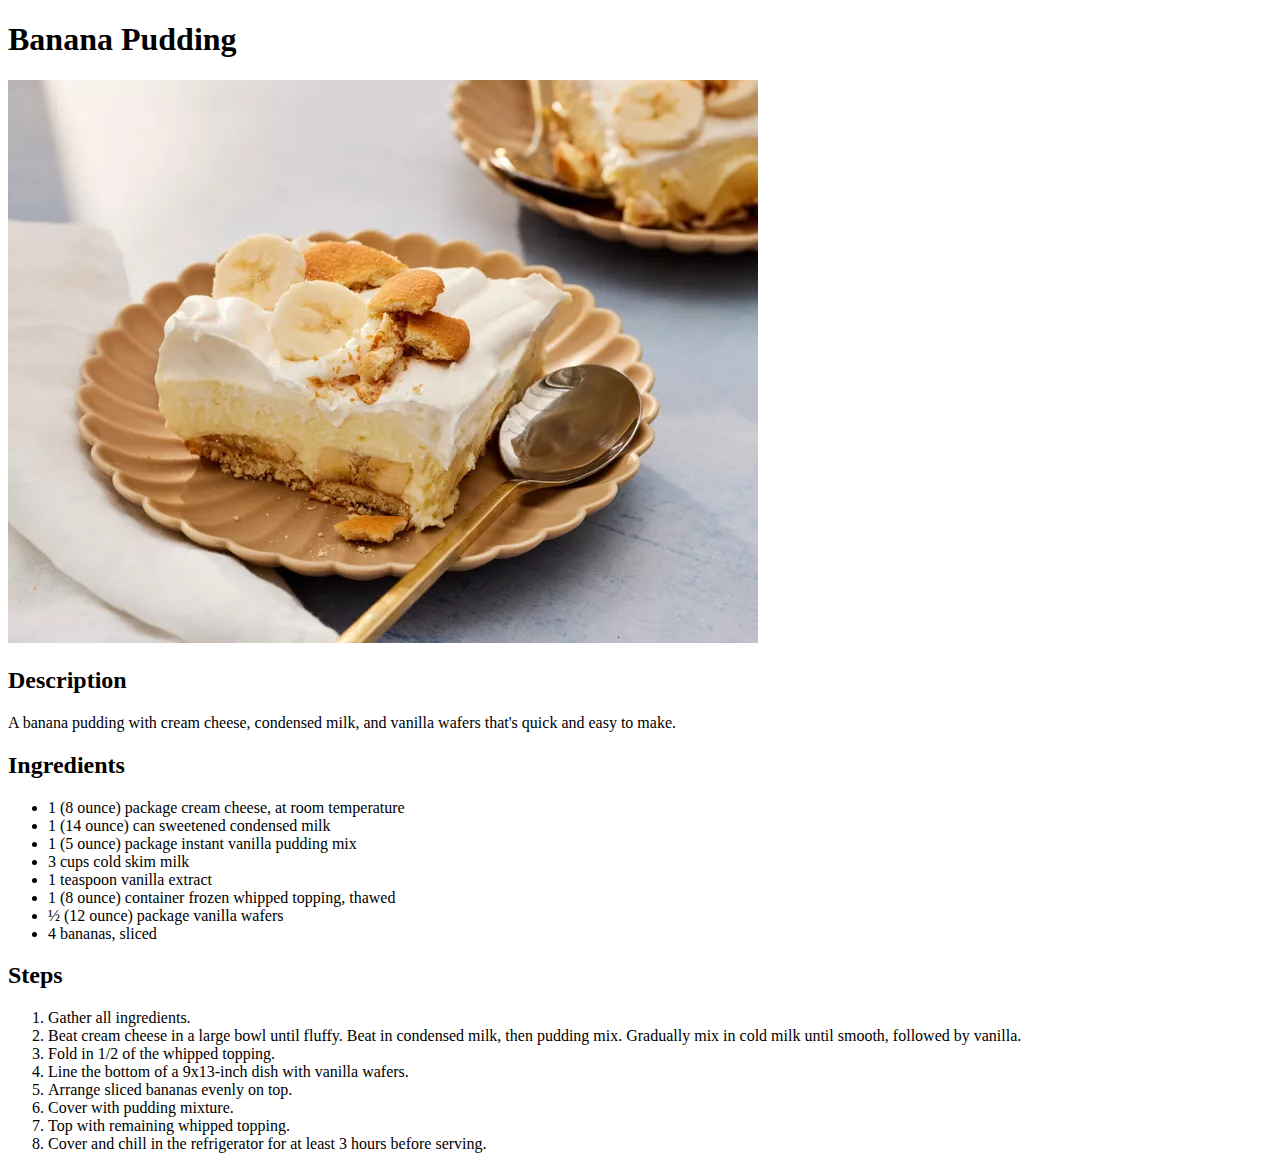
==== recipes/banana-pudding.html @ a1113bde "Add banana pudding recipe." ====
<!DOCTYPE html>
<html lang="en">
<head>
    <meta charset="UTF-8">
    <meta name="viewport" content="width=device-width, initial-scale=1.0">
    <title>Document</title>
</head>
<body>
    <h1>Banana Pudding</h1>
    <img src="../imgs/banana-pudding.jpg" alt="Banana Pudding">

    <h2>Description</h2>
    <p>A banana pudding with cream cheese, condensed milk, and vanilla wafers that's quick and easy to make.</p>

    <h2>Ingredients</h2>
    <ul>
        <li>1 (8 ounce) package cream cheese, at room temperature</li>
        <li>1 (14 ounce) can sweetened condensed milk</li>
        <li>1 (5 ounce) package instant vanilla pudding mix</li>
        <li>3 cups cold skim milk</li>
        <li>1 teaspoon vanilla extract</li>
        <li>1 (8 ounce) container frozen whipped topping, thawed</li>
        <li>½ (12 ounce) package vanilla wafers</li>
        <li>4 bananas, sliced</li>
    </ul>

    <h2>Steps</h2>
    <ol>
        <li>Gather all ingredients.</li>
        <li>Beat cream cheese in a large bowl until fluffy. Beat in condensed milk, then pudding mix. Gradually mix in cold milk until smooth, followed by vanilla.</li>
        <li>Fold in 1/2 of the whipped topping.</li>
        <li>Line the bottom of a 9x13-inch dish with vanilla wafers.</li>
        <li>Arrange sliced bananas evenly on top.</li>
        <li>Cover with pudding mixture.</li>
        <li>Top with remaining whipped topping.</li>
        <li>Cover and chill in the refrigerator for at least 3 hours before serving.</li>
    </ol>
</body>
</html>
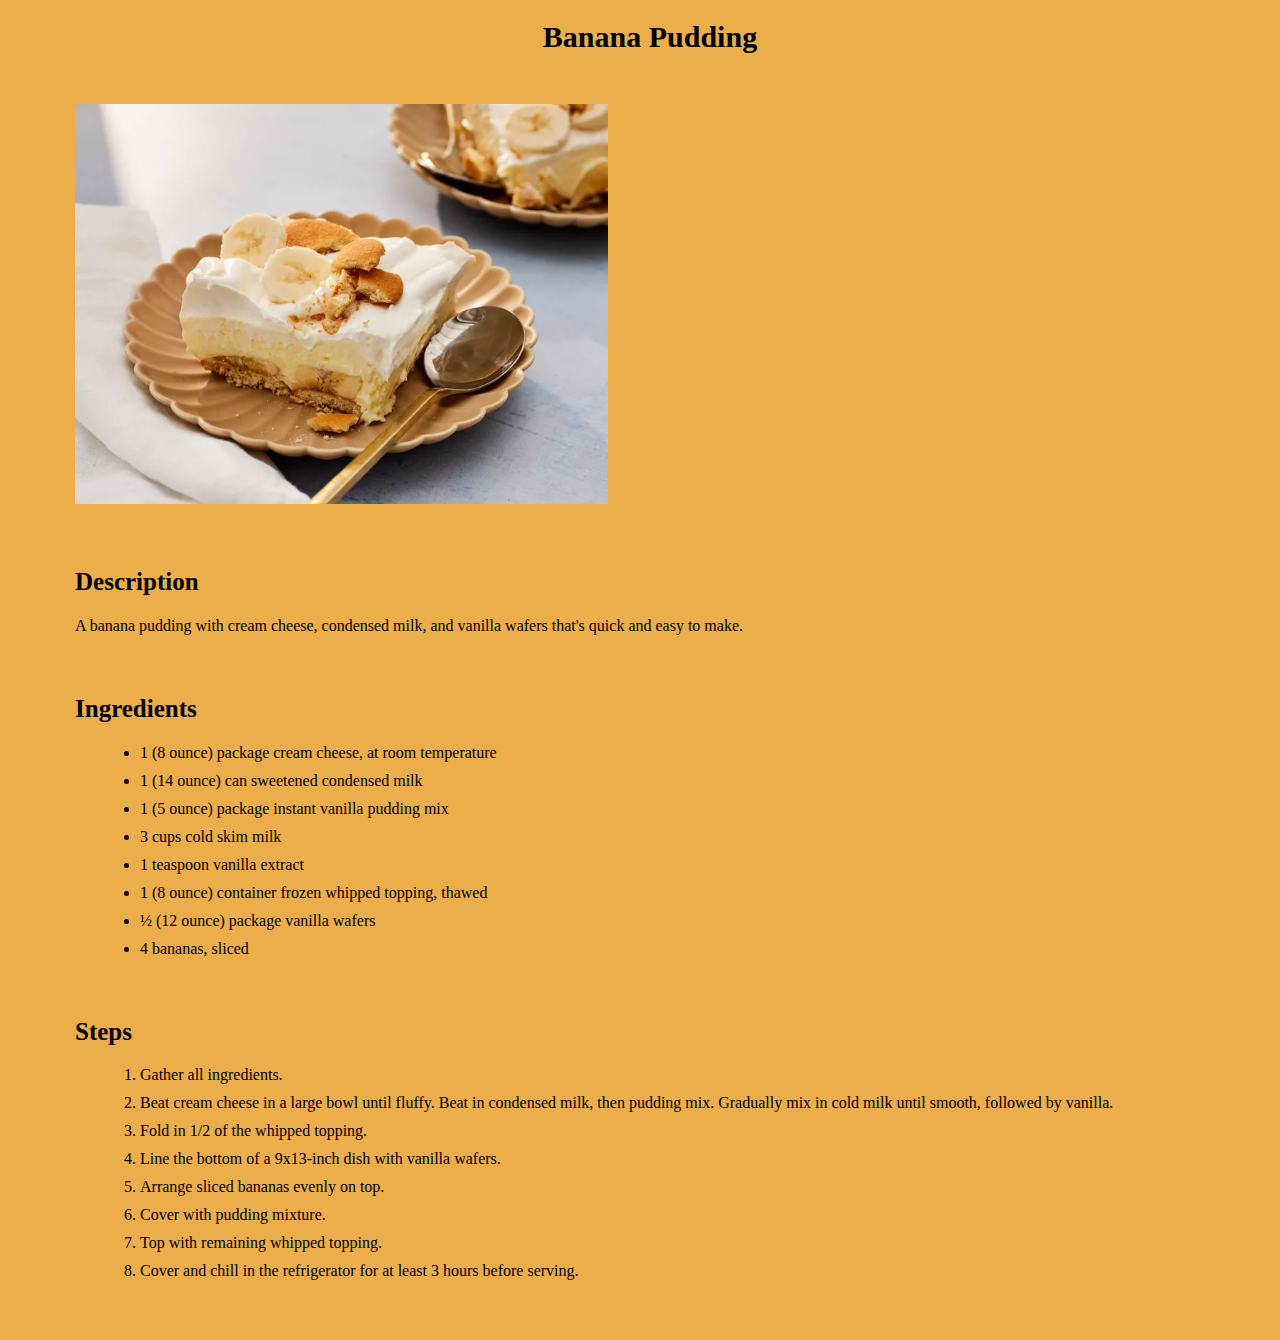
==== commit 1971b53a: "Add css styling to recipes pages" ====
--- a/recipes/banana-pudding.html
+++ b/recipes/banana-pudding.html
@@ -3,37 +3,45 @@
 <head>
     <meta charset="UTF-8">
     <meta name="viewport" content="width=device-width, initial-scale=1.0">
-    <title>Document</title>
+    <title>Banana Pudding Recipe</title>
+    <link rel="stylesheet" href="../style.css">
 </head>
 <body>
-    <h1>Banana Pudding</h1>
+    <h1 class="main-heading">Banana Pudding</h1>
+
     <img src="../imgs/banana-pudding.jpg" alt="Banana Pudding">
 
-    <h2>Description</h2>
-    <p>A banana pudding with cream cheese, condensed milk, and vanilla wafers that's quick and easy to make.</p>
+    <div>
+        <h2 class="sub-heading">Description</h2>
+        <p>A banana pudding with cream cheese, condensed milk, and vanilla wafers that's quick and easy to make.</p>
+    </div>
 
-    <h2>Ingredients</h2>
-    <ul>
-        <li>1 (8 ounce) package cream cheese, at room temperature</li>
-        <li>1 (14 ounce) can sweetened condensed milk</li>
-        <li>1 (5 ounce) package instant vanilla pudding mix</li>
-        <li>3 cups cold skim milk</li>
-        <li>1 teaspoon vanilla extract</li>
-        <li>1 (8 ounce) container frozen whipped topping, thawed</li>
-        <li>½ (12 ounce) package vanilla wafers</li>
-        <li>4 bananas, sliced</li>
-    </ul>
+    <div>
+        <h2 class="sub-heading">Ingredients</h2>
+        <ul>
+            <li>1 (8 ounce) package cream cheese, at room temperature</li>
+            <li>1 (14 ounce) can sweetened condensed milk</li>
+            <li>1 (5 ounce) package instant vanilla pudding mix</li>
+            <li>3 cups cold skim milk</li>
+            <li>1 teaspoon vanilla extract</li>
+            <li>1 (8 ounce) container frozen whipped topping, thawed</li>
+            <li>½ (12 ounce) package vanilla wafers</li>
+            <li>4 bananas, sliced</li>
+        </ul>
+    </div>
 
-    <h2>Steps</h2>
-    <ol>
-        <li>Gather all ingredients.</li>
-        <li>Beat cream cheese in a large bowl until fluffy. Beat in condensed milk, then pudding mix. Gradually mix in cold milk until smooth, followed by vanilla.</li>
-        <li>Fold in 1/2 of the whipped topping.</li>
-        <li>Line the bottom of a 9x13-inch dish with vanilla wafers.</li>
-        <li>Arrange sliced bananas evenly on top.</li>
-        <li>Cover with pudding mixture.</li>
-        <li>Top with remaining whipped topping.</li>
-        <li>Cover and chill in the refrigerator for at least 3 hours before serving.</li>
-    </ol>
+    <div>
+        <h2 class="sub-heading">Steps</h2>
+        <ol>
+            <li>Gather all ingredients.</li>
+            <li>Beat cream cheese in a large bowl until fluffy. Beat in condensed milk, then pudding mix. Gradually mix in cold milk until smooth, followed by vanilla.</li>
+            <li>Fold in 1/2 of the whipped topping.</li>
+            <li>Line the bottom of a 9x13-inch dish with vanilla wafers.</li>
+            <li>Arrange sliced bananas evenly on top.</li>
+            <li>Cover with pudding mixture.</li>
+            <li>Top with remaining whipped topping.</li>
+            <li>Cover and chill in the refrigerator for at least 3 hours before serving.</li>
+        </ol>
+    </div>
 </body>
 </html>--- a/style.css
+++ b/style.css
@@ -0,0 +1,43 @@
+* {
+    font-family: Verdana, 'Times New Roman', sans-serif;
+    background-color: #ebae4b;
+    margin-left: 25px;
+    margin-right: 10px;
+    box-sizing: border-box;
+}
+
+img {
+    margin-top: 20px;
+    margin-bottom: 20px;
+    height: 400px;
+    width: auto;
+
+}
+
+li {
+    margin-bottom: 10px;
+}
+
+div {
+    border: 2 px solid black;
+    margin-top: 40px;
+    margin-bottom: 60px;
+    margin-left: 0px;
+}
+
+.main-heading {
+    text-align: center;
+    font-size: 30px;
+    margin-left: 0px;
+    margin-bottom: 30px;
+}
+
+.sub-heading {
+    text-align: left;
+    font-size: 25px;
+}
+
+#centre-align {
+    text-align: center;
+}
+
